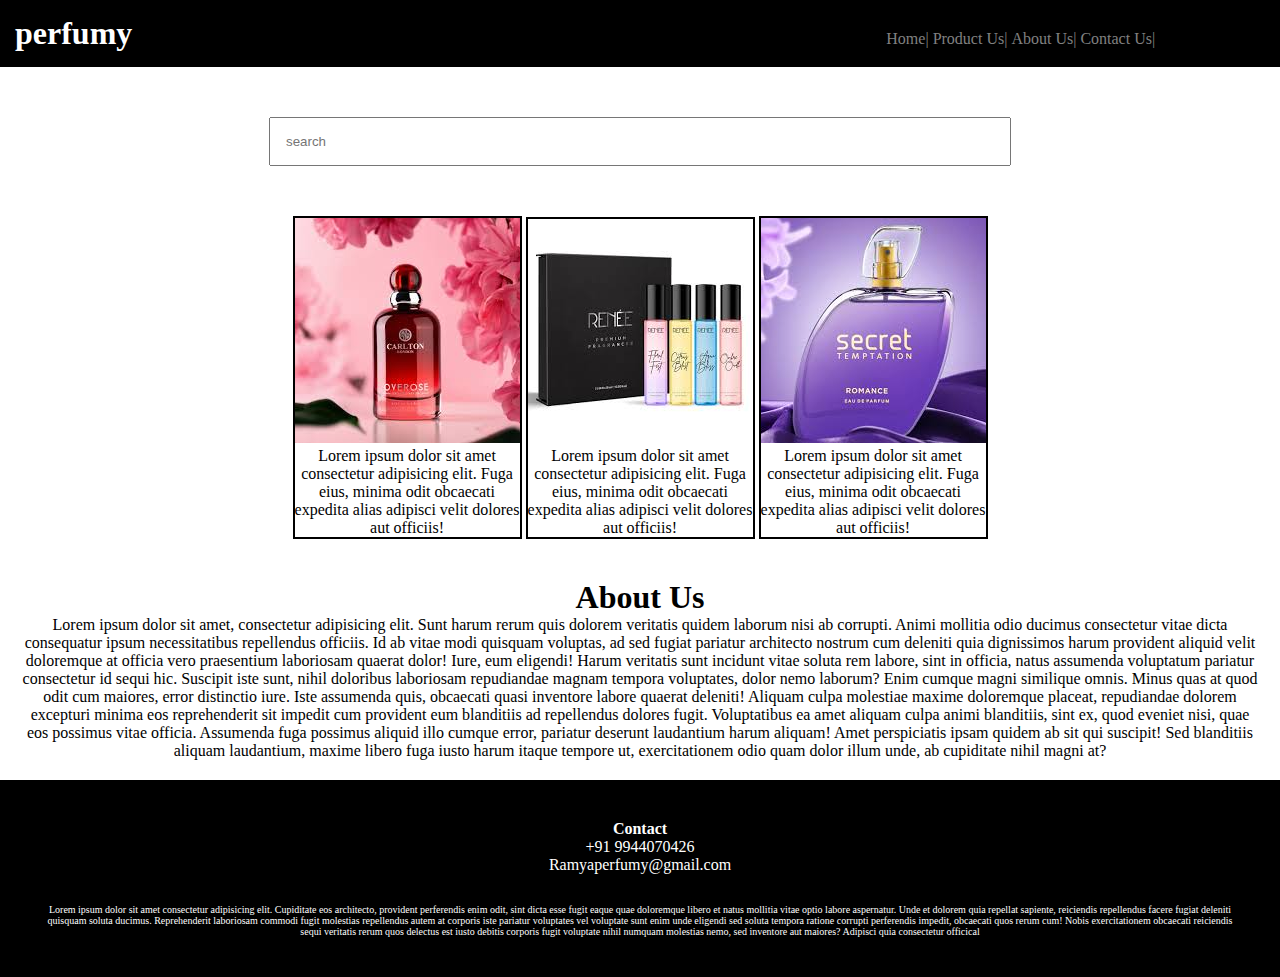
==== index.html @ 0b288fe5 "Add files via upload" ====
<!DOCTYPE html>
<head>
    <title>perfumy</title>
    <link rel="stylesheet" href="style.css"></link>
</head>
<body>
    
    <div class="header">
        <nav>
            <h1>perfumy</h1>
            <ul>
                <li>Home|</li>
                <li>Product Us|</li>
                <li>About Us|</li>
                <li>Contact Us|</li>
            </ul>
        </nav>

    </div>
    <div class="searchbar">
        <input placeholder="search">

    </div>
    
    <div class="Products">
        <div class="box">
            <img src="download (1).jfif">
            <p>Lorem ipsum dolor sit amet consectetur adipisicing elit. Fuga eius, minima odit obcaecati expedita alias adipisci velit dolores aut officiis!</p>
        </div>
        <div class="box">
            <img src="download (2).jfif">
            <p>Lorem ipsum dolor sit amet consectetur adipisicing elit. Fuga eius, minima odit obcaecati expedita alias adipisci velit dolores aut officiis!</p>
        </div>
        <div class="box">
            <img src="download (3).jfif">
            <p>Lorem ipsum dolor sit amet consectetur adipisicing elit. Fuga eius, minima odit obcaecati expedita alias adipisci velit dolores aut officiis!</p>
        </div>
    
    
    <div class="about">
        <H1 style="text-align: center;">About Us</H1>
        <p>Lorem ipsum dolor sit amet, consectetur adipisicing elit. Sunt harum rerum quis dolorem veritatis quidem laborum nisi ab corrupti. Animi mollitia odio ducimus consectetur vitae dicta consequatur ipsum necessitatibus repellendus officiis. Id ab vitae modi quisquam voluptas, ad sed fugiat pariatur architecto nostrum cum deleniti quia dignissimos harum provident aliquid velit doloremque at officia vero praesentium laboriosam quaerat dolor! Iure, eum eligendi! Harum veritatis sunt incidunt vitae soluta rem labore, sint in officia, natus assumenda voluptatum pariatur consectetur id sequi hic. Suscipit iste sunt, nihil doloribus laboriosam repudiandae magnam tempora voluptates, dolor nemo laborum? Enim cumque magni similique omnis. Minus quas at quod odit cum maiores, error distinctio iure. Iste assumenda quis, obcaecati quasi inventore labore quaerat deleniti! Aliquam culpa molestiae maxime doloremque placeat, repudiandae dolorem excepturi minima eos reprehenderit sit impedit cum provident eum blanditiis ad repellendus dolores fugit. Voluptatibus ea amet aliquam culpa animi blanditiis, sint ex, quod eveniet nisi, quae eos possimus vitae officia. Assumenda fuga possimus aliquid illo cumque error, pariatur deserunt laudantium harum aliquam! Amet perspiciatis ipsam quidem ab sit qui suscipit! Sed blanditiis aliquam laudantium, maxime libero fuga iusto harum itaque tempore ut, exercitationem odio quam dolor illum unde, ab cupiditate nihil magni at?</p>
        </div>

        <div class="Contact">
            <h4>Contact</h4>
            <p> +91 9944070426</p>
            <p> Ramyaperfumy@gmail.com</p>
            <p style="margin-top: 30px;font-size: 10px;">Lorem ipsum dolor sit amet consectetur adipisicing elit. Cupiditate eos architecto, provident perferendis enim odit, sint dicta esse fugit eaque quae doloremque libero et natus mollitia vitae optio labore aspernatur. Unde et dolorem quia repellat sapiente, reiciendis repellendus facere fugiat deleniti quisquam soluta ducimus. Reprehenderit laboriosam commodi fugit molestias repellendus autem at corporis iste pariatur voluptates vel voluptate sunt enim unde eligendi sed soluta tempora ratione corrupti perferendis impedit, obcaecati quos rerum cum! Nobis exercitationem obcaecati reiciendis sequi veritatis rerum quos delectus est iusto debitis corporis fugit voluptate nihil numquam molestias nemo, sed inventore aut maiores? Adipisci quia consectetur officical</p>

        </div>
 


</body>
</html>
---- style.css ----
*{
    margin:0;
    padding:0;
}

nav{
    background-color: black;
    color: white;
    padding: 15px;
}
li,h1,ul{
    display: inline;
}
ul{
    margin-left: 60%;
}
li{
    color: gray;
    cursor: pointer;
}
li:hover{
    color:white
}
input{
    width: 60%;
    padding: 15px;
}
.searchbar{
    padding: 50px;
    text-align: center;
}
.box{
    border-color: black;
    border-width: 2px;
    border-style: solid;
    display: inline-block;
    width: 225px;
}

.Products{
    text-align: center;
}
.box:hover{
    background-color: black;
    color: white;
    cursor: pointe;
}
.about{
    text-align: center;
    margin-top: 20px;
    padding:20px;
}
.Contact{
    background-color: black;
    color: white;
    text-align: center;
    padding: 40px;
}
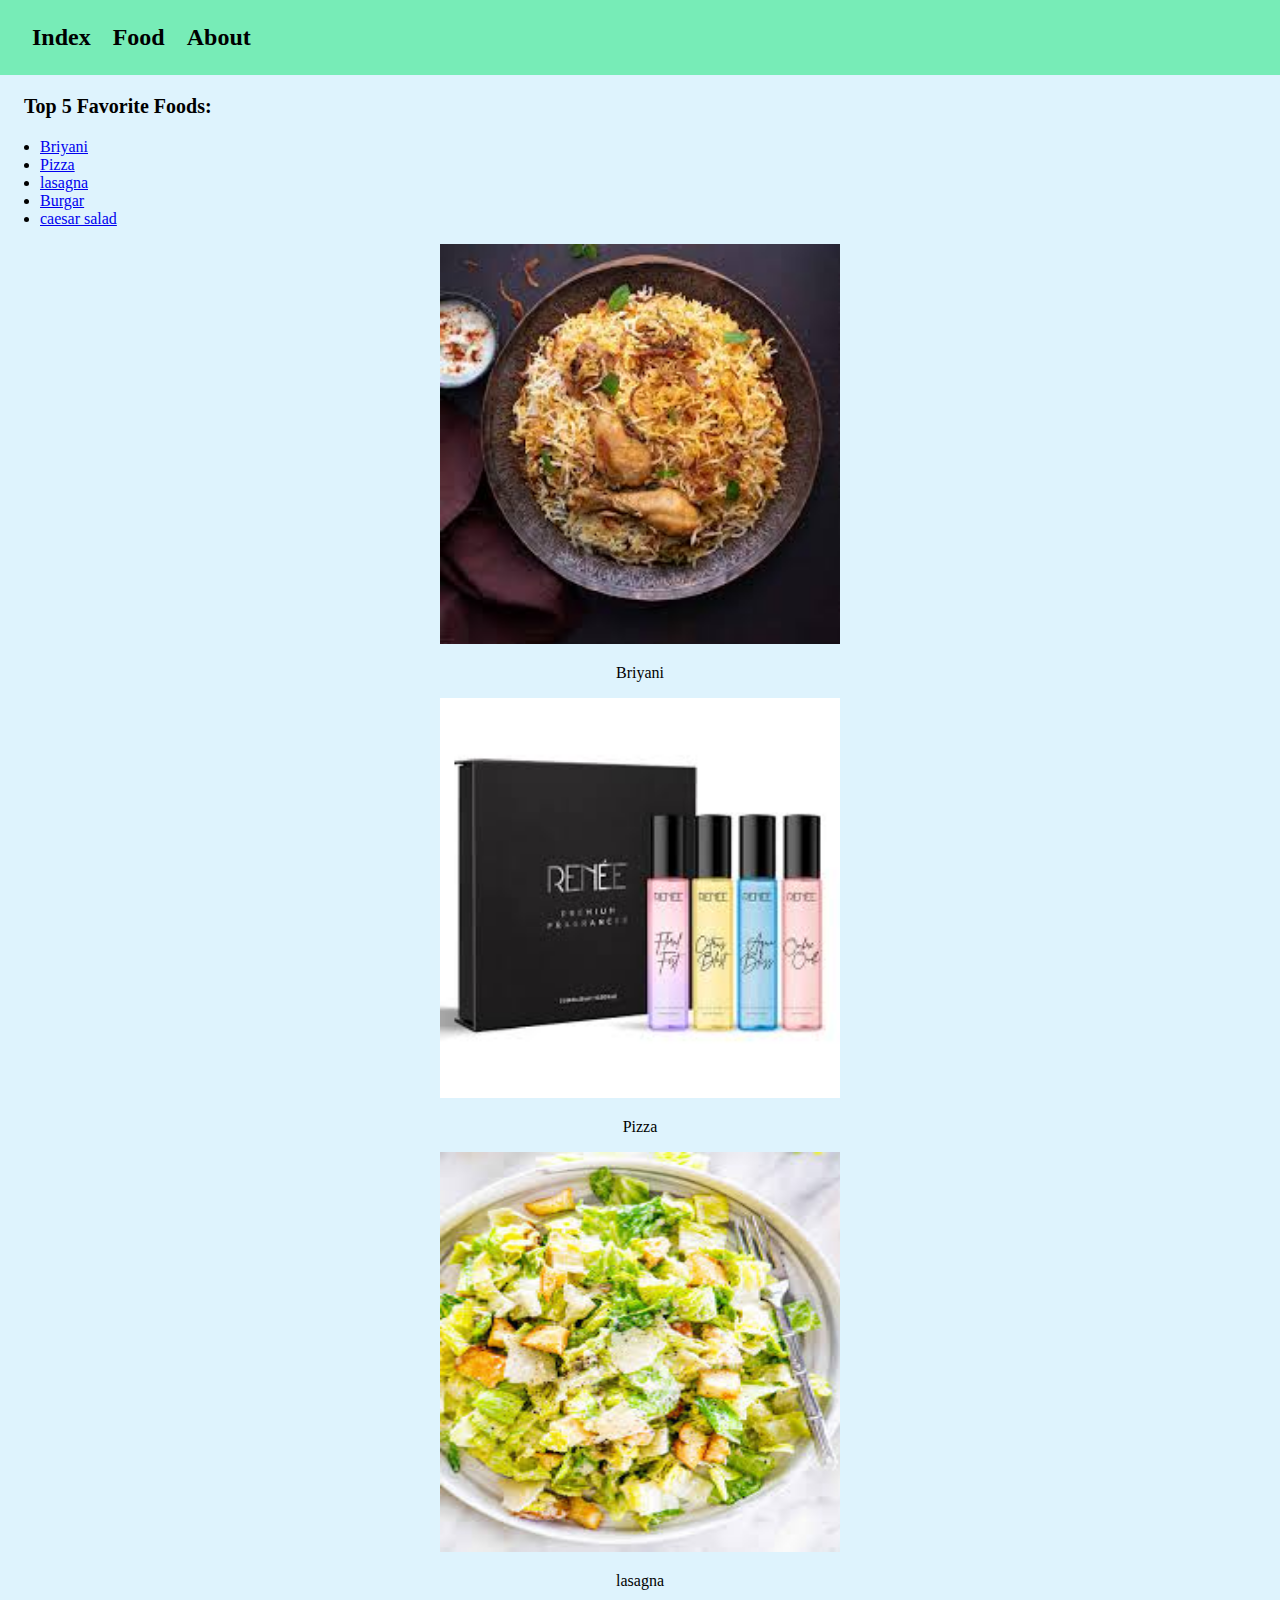
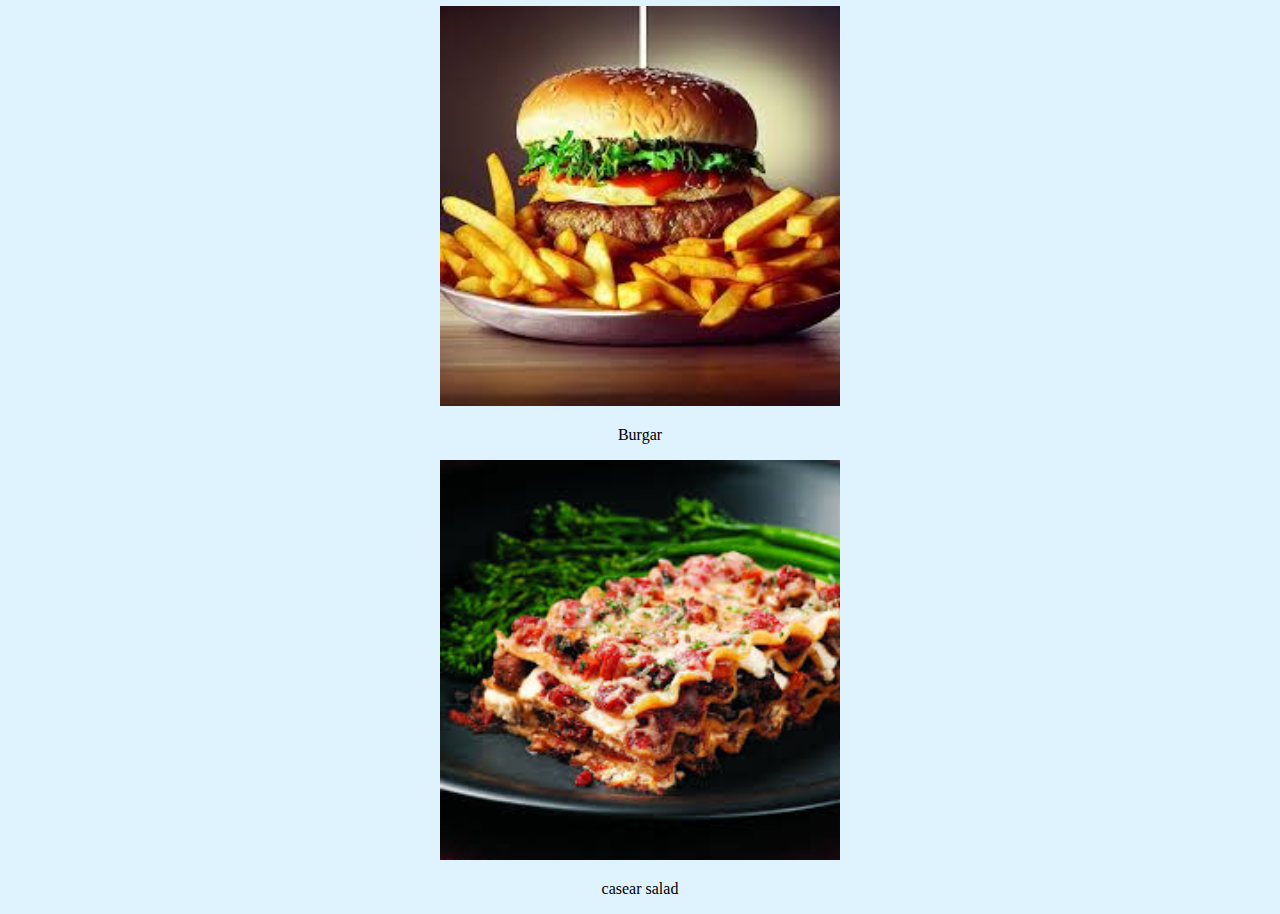
==== commit e240b565: "Add files via upload" ====
--- a/index.html
+++ b/index.html
@@ -1,56 +1,103 @@
 <!DOCTYPE html>
+<html>
 <head>
-    <title>perfumy</title>
-    <link rel="stylesheet" href="style.css"></link>
+    <meta charset="UTF-8">
+    <title>Project 1:Favorite
+        Foods
+    </title>
+
+    <style>
+        #topbar{
+            background-color:
+             #77ecb7;
+             padding: 24px;
+        }
+        .menu-item{
+            font-size:24px;
+            padding: 8px;
+            font-weight:600;
+        }
+        #list-heading{
+            font-size: 20px;
+            padding-left: 24px;
+        }
+        .food-list-item{
+            font-size: 20px;
+        }
+        .food-image{
+            width: 400px;
+            height: 400px;
+
+        }
+        .food-wrapper{
+            text-align: center;
+        }
+    </style>
 </head>
-<body>
-    
-    <div class="header">
-        <nav>
-            <h1>perfumy</h1>
-            <ul>
-                <li>Home|</li>
-                <li>Product Us|</li>
-                <li>About Us|</li>
-                <li>Contact Us|</li>
-            </ul>
-        </nav>
-
+   <body style="margin: 0; 
+   background-color: #def3fd;">
+    <div id ="topbar">
+       <span class="menu-item">Index
+       </span>
+       <span class="menu-item">Food
+       </span>
+       <span class="menu-item">About
+       </span>
+       
     </div>
-    <div class="searchbar">
-        <input placeholder="search">
-
+    <h3 id="list-heading">Top 5 Favorite Foods:</h3>
+    <ul>
+        
+            <li><a class="food-list-iterm"
+             href="# Briyani">Briyani</a>
+           </li>
+            <li>
+            <a class="food-list-iterm" 
+            href="# Pizza">Pizza</a>
+            </li>
+            <li>
+            <a class="food-list-iterm" 
+            href="# lasagna">lasagna</a>
+            </li>
+            <li>
+            <a class="food-list-iterm"
+             href="# Burgar">Burgar</a>
+            </li>
+            <li><a class="food-list-iterm"
+             href="# caesar salad">caesar salad</a>
+             </li> 
+            
+    </ul>
+    <div class="food-wrapper">
+        <img class="food-image" src="download (1).jfif"
+         alt="Briyani"/>
+        <p>Briyani</p>
+    </div>
+    <div class="food-wrapper">     
+        <img id="pizza" 
+        class="food-image"src="download (2).jfif"
+         alt="pizza"/>
+        <p>Pizza</p>
+    </div>
+    <div class="food-wrapper">
+        <img id="lasagna" 
+        class="food-image" src="images (1).jfif"
+        alt="lasagna"/>
+        <p>lasagna</p>
+    </div>
+    <div class="food-wrapper">
+        <img id ="Burger" 
+        class="food-image" src="download.jfif"
+        alt="Burgar"/>
+        <p>Burgar</p>
+    </div>
+    <div class="food-wrapper">
+        <img id="casear salad" 
+        class="food-image" src="images.jfif"
+        alt="Casear salad"/>
+        <p>casear salad </p>
+    </div>
     </div>
     
-    <div class="Products">
-        <div class="box">
-            <img src="download (1).jfif">
-            <p>Lorem ipsum dolor sit amet consectetur adipisicing elit. Fuga eius, minima odit obcaecati expedita alias adipisci velit dolores aut officiis!</p>
-        </div>
-        <div class="box">
-            <img src="download (2).jfif">
-            <p>Lorem ipsum dolor sit amet consectetur adipisicing elit. Fuga eius, minima odit obcaecati expedita alias adipisci velit dolores aut officiis!</p>
-        </div>
-        <div class="box">
-            <img src="download (3).jfif">
-            <p>Lorem ipsum dolor sit amet consectetur adipisicing elit. Fuga eius, minima odit obcaecati expedita alias adipisci velit dolores aut officiis!</p>
-        </div>
-    
-    
-    <div class="about">
-        <H1 style="text-align: center;">About Us</H1>
-        <p>Lorem ipsum dolor sit amet, consectetur adipisicing elit. Sunt harum rerum quis dolorem veritatis quidem laborum nisi ab corrupti. Animi mollitia odio ducimus consectetur vitae dicta consequatur ipsum necessitatibus repellendus officiis. Id ab vitae modi quisquam voluptas, ad sed fugiat pariatur architecto nostrum cum deleniti quia dignissimos harum provident aliquid velit doloremque at officia vero praesentium laboriosam quaerat dolor! Iure, eum eligendi! Harum veritatis sunt incidunt vitae soluta rem labore, sint in officia, natus assumenda voluptatum pariatur consectetur id sequi hic. Suscipit iste sunt, nihil doloribus laboriosam repudiandae magnam tempora voluptates, dolor nemo laborum? Enim cumque magni similique omnis. Minus quas at quod odit cum maiores, error distinctio iure. Iste assumenda quis, obcaecati quasi inventore labore quaerat deleniti! Aliquam culpa molestiae maxime doloremque placeat, repudiandae dolorem excepturi minima eos reprehenderit sit impedit cum provident eum blanditiis ad repellendus dolores fugit. Voluptatibus ea amet aliquam culpa animi blanditiis, sint ex, quod eveniet nisi, quae eos possimus vitae officia. Assumenda fuga possimus aliquid illo cumque error, pariatur deserunt laudantium harum aliquam! Amet perspiciatis ipsam quidem ab sit qui suscipit! Sed blanditiis aliquam laudantium, maxime libero fuga iusto harum itaque tempore ut, exercitationem odio quam dolor illum unde, ab cupiditate nihil magni at?</p>
-        </div>
-
-        <div class="Contact">
-            <h4>Contact</h4>
-            <p> +91 9944070426</p>
-            <p> Ramyaperfumy@gmail.com</p>
-            <p style="margin-top: 30px;font-size: 10px;">Lorem ipsum dolor sit amet consectetur adipisicing elit. Cupiditate eos architecto, provident perferendis enim odit, sint dicta esse fugit eaque quae doloremque libero et natus mollitia vitae optio labore aspernatur. Unde et dolorem quia repellat sapiente, reiciendis repellendus facere fugiat deleniti quisquam soluta ducimus. Reprehenderit laboriosam commodi fugit molestias repellendus autem at corporis iste pariatur voluptates vel voluptate sunt enim unde eligendi sed soluta tempora ratione corrupti perferendis impedit, obcaecati quos rerum cum! Nobis exercitationem obcaecati reiciendis sequi veritatis rerum quos delectus est iusto debitis corporis fugit voluptate nihil numquam molestias nemo, sed inventore aut maiores? Adipisci quia consectetur officical</p>
-
-        </div>
- 
-
-
 </body>
 </html>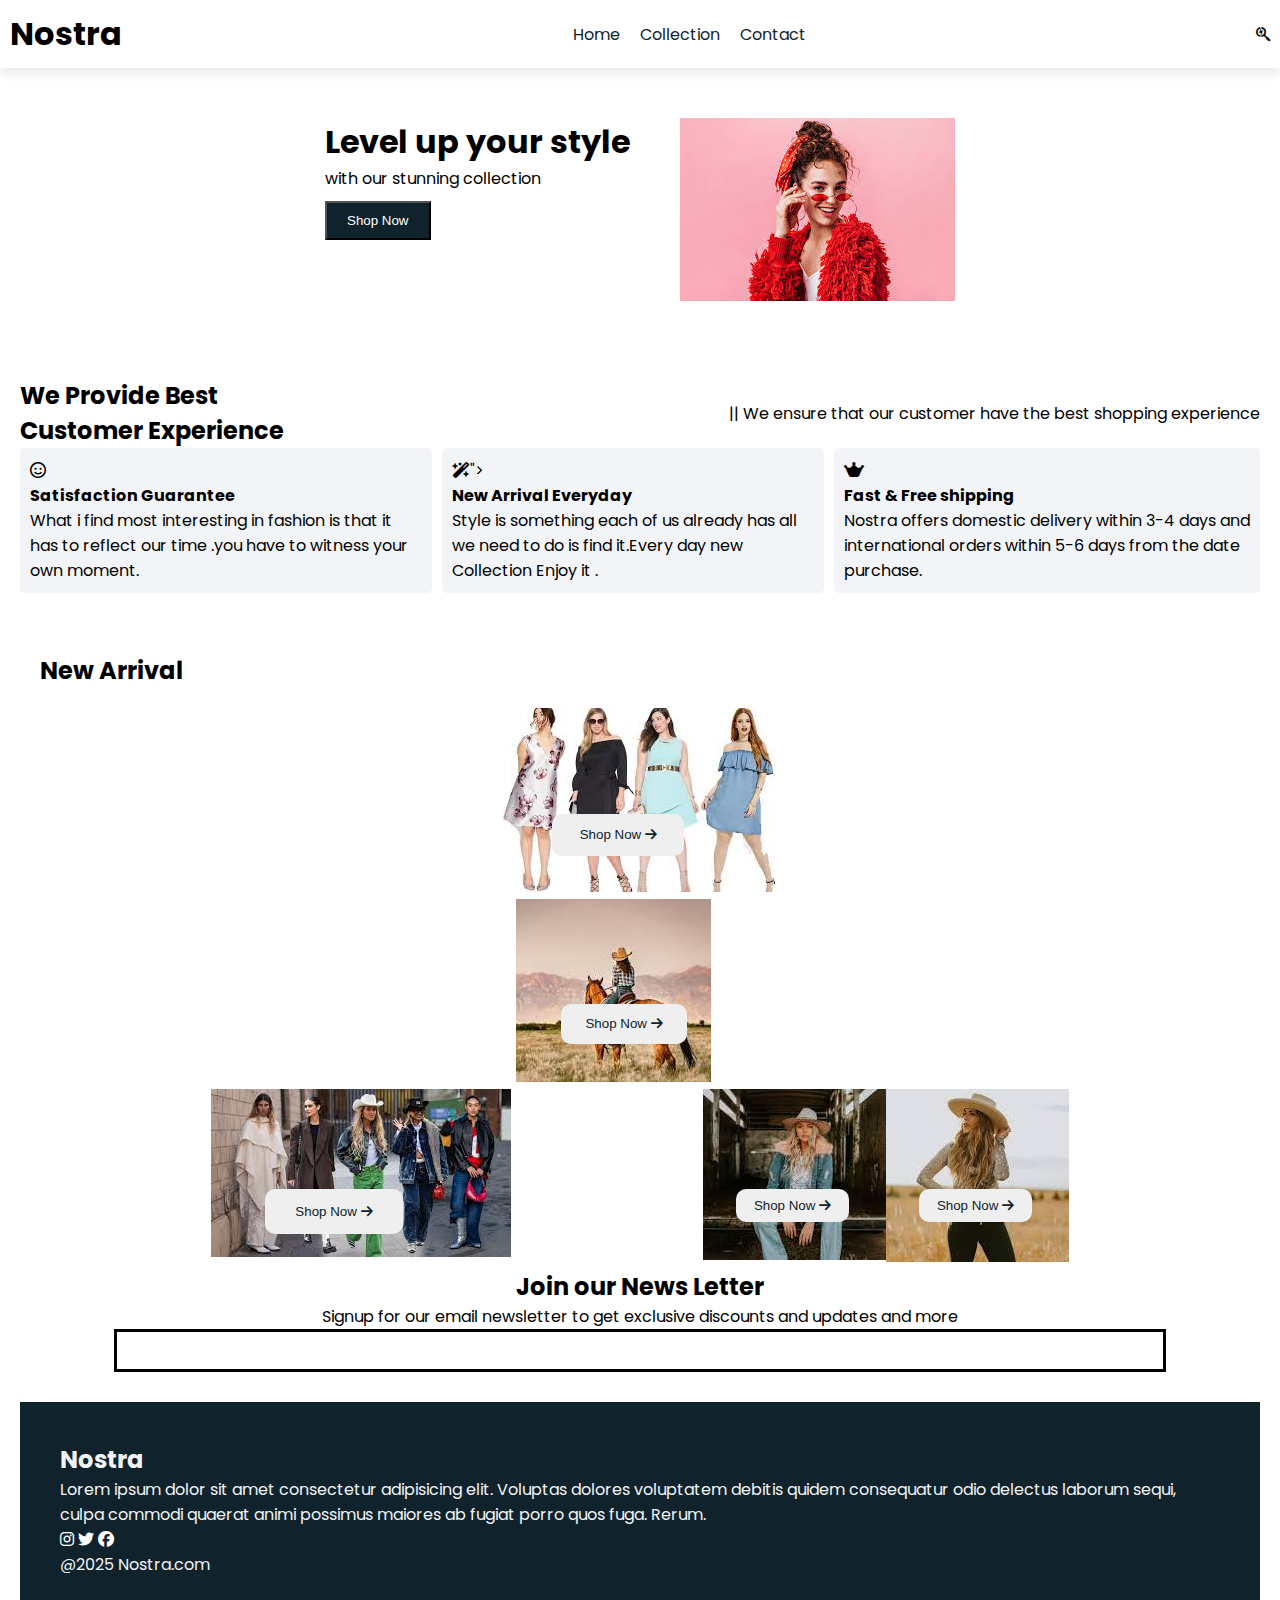
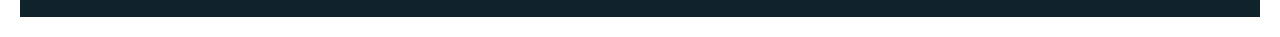
==== commit 82601c28: "Add files via upload" ====
--- a/index.html
+++ b/index.html
@@ -2,102 +2,138 @@
 <html>
 <head>
     <meta charset="UTF-8">
-    <title>Project 1:Favorite
-        Foods
-    </title>
-
-    <style>
-        #topbar{
-            background-color:
-             #77ecb7;
-             padding: 24px;
-        }
-        .menu-item{
-            font-size:24px;
-            padding: 8px;
-            font-weight:600;
-        }
-        #list-heading{
-            font-size: 20px;
-            padding-left: 24px;
-        }
-        .food-list-item{
-            font-size: 20px;
-        }
-        .food-image{
-            width: 400px;
-            height: 400px;
-
-        }
-        .food-wrapper{
-            text-align: center;
-        }
-    </style>
+    <meta name="viewport" content="width=device-width, initial-scale=1.0">
+    <title>Nostra</title>
+    <!--Google fonts-->
+    <link rel="preconnect" href="https://fonts.googleapis.com">
+    <link rel="preconnect" href="https://fonts.gstatic.com" crossorigin>
+    <link href="https://fonts.googleapis.com/css2?family=Poppins:ital,wght@0,100;0,200;0,300;0,400;0,500;0,600;0,700;0,800;0,900;1,100;1,200;1,300;1,400;1,500;1,600;1,700;1,800;1,900&display=swap" rel="stylesheet">
+<!--My css-->
+<link rel="stylesheet" href="style.css">
+<!--font awesome icons-->
+<link rel="stylesheet" href="https://cdnjs.cloudflare.com/ajax/libs/font-awesome/6.7.2/css/all.min.css" integrity="sha512-Evv84Mr4kqVGRNSgIGL/F/aIDqQb7xQ2vcrdIwxfjThSH8CSR7PBEakCr51Ck+w+/U6swU2Im1vVX0SVk9ABhg==" crossorigin="anonymous" referrerpolicy="no-referrer" />
 </head>
-   <body style="margin: 0; 
-   background-color: #def3fd;">
-    <div id ="topbar">
-       <span class="menu-item">Index
-       </span>
-       <span class="menu-item">Food
-       </span>
-       <span class="menu-item">About
-       </span>
-       
-    </div>
-    <h3 id="list-heading">Top 5 Favorite Foods:</h3>
-    <ul>
-        
-            <li><a class="food-list-iterm"
-             href="# Briyani">Briyani</a>
-           </li>
-            <li>
-            <a class="food-list-iterm" 
-            href="# Pizza">Pizza</a>
-            </li>
-            <li>
-            <a class="food-list-iterm" 
-            href="# lasagna">lasagna</a>
-            </li>
-            <li>
-            <a class="food-list-iterm"
-             href="# Burgar">Burgar</a>
-            </li>
-            <li><a class="food-list-iterm"
-             href="# caesar salad">caesar salad</a>
-             </li> 
-            
-    </ul>
-    <div class="food-wrapper">
-        <img class="food-image" src="download (1).jfif"
-         alt="Briyani"/>
-        <p>Briyani</p>
-    </div>
-    <div class="food-wrapper">     
-        <img id="pizza" 
-        class="food-image"src="download (2).jfif"
-         alt="pizza"/>
-        <p>Pizza</p>
-    </div>
-    <div class="food-wrapper">
-        <img id="lasagna" 
-        class="food-image" src="images (1).jfif"
-        alt="lasagna"/>
-        <p>lasagna</p>
-    </div>
-    <div class="food-wrapper">
-        <img id ="Burger" 
-        class="food-image" src="download.jfif"
-        alt="Burgar"/>
-        <p>Burgar</p>
-    </div>
-    <div class="food-wrapper">
-        <img id="casear salad" 
-        class="food-image" src="images.jfif"
-        alt="Casear salad"/>
-        <p>casear salad </p>
+<body>
+    <!--Navbar-->
+    <nav class="navbar">
+        <h1>Nostra</h1>
+        <div class="navbar-links">
+            <p class="navbar-link"><a href="index.html">Home</a></p>
+            <p class="navbar-link"><a href="collection.html">Collection</a></p>
+            <p class="navbar-link"><a href="contact.html">Contact</a></p>
+        </div>
+        <div class="navbar-menu-toggle" onclick="showNavbar()">
+            <i class="fa-brands fa-searchengin"></i>
+        </div>
+    </nav>
+    <!--Side Navbar-->
+    <div class="side-navbar">
+        <p style="text-align: right;" onclick="closeNavbar()">
+            <i class="fa-solid fa-xmark"></i>
+        </p>
+        <div class="side-navbar-links">
+            <p class="side-navbar-link"><a href="index.html">Home</a></p>
+            <p class="side-navbar-link"><a href="collection.html">Collection</a></p>
+            <p class="side-navbar-link"><a href="contact.html">Contact</a></p>  
     </div>
     </div>
-    
+    <!--Header-->
+    <div class="header">
+        <div>
+            <h1>Level up your style</h1>
+            <p>with our stunning collection</p>
+            <button class="header-button">Shop Now</button>
+        </div>
+        <div>
+            <img class="header-img" src="images.jpg" alt="fasion">
+        </div>
+    </div>
+    <!--Service-->
+    <div class="service">
+        <div class="service-container-1">
+            <div>
+                <h2>We Provide Best</h2>
+                <h2>Customer Experience</h2>
+            </div>
+            <div>
+                <p>
+                 || We ensure that our customer have the best shopping experience
+                </p>
+            </div>
+        </div>
+        <div class="service-container-2">
+            <div>
+                <i class="fa-regular fa-face-smile"></i>
+                <h4>Satisfaction Guarantee </h4>
+                <P>What i find most interesting in fashion is that it has to reflect our time .you have to witness your own moment.</P>
+            </div>
+            <div>
+                <i class="fa-solid fa-wand-magic-sparkles"></i>"></i>
+                <h4>New Arrival Everyday</h4>
+                <P>Style is something each of us already has all we need to do is find it.Every day new Collection Enjoy it .</P>
+            </div>
+            <div>
+                <i class="fa-brands fa-web-awesome"></i>
+                <h4>Fast & Free shipping</h4> </h4>
+                <P>Nostra offers domestic delivery within 3-4 days and international orders within 5-6 days from the date purchase.</P>
+            </div>
+        </div>
+    </div>
+    <div style="padding: 20px;">
+    <h2 style="padding: 20px;">New Arrival</h2>
+    <div class="new-arrival">
+        <div class="new-arrival-container">
+            <img src="download (6).jpg" alt="">
+            <button>Shop Now <i class="fa-solid fa-arrow-right"></i></button>
+        </div>
+        <div class="new-arrival">
+            <div class="new-arrival-container">
+                <img src="download (2).jpg" alt="">
+                <button>Shop Now <i class="fa-solid fa-arrow-right"></i></button>
+            </div>
+            <div class="new-arrival">
+                <div class="new-arrival-container">
+                    <img src="big size image.jpg" alt="">
+                    <button>Shop Now <i class="fa-solid fa-arrow-right"></i></button>
+                </div>
+                <div class="new-arrival">
+                    <div class="new-arrival-container">
+                        <img src="download.jpg" alt="">
+                        <button>Shop Now <i class="fa-solid fa-arrow-right"></i></button>
+                    </div>
+                    <div class="new-arrival">
+                        <div class="new-arrival-container">
+                            <img src="download (4).jpg" alt="">
+                            <button>Shop Now <i class="fa-solid fa-arrow-right"></i></button>
+                         </div>        
+              </div>
+            </div>
+            <!--News-->
+    <div class="news">
+        <h2>Join our News Letter</h2>
+        <p>Signup for our email newsletter to get exclusive discounts and updates and more</p>
+        <div>
+            <input type="text" class="search">
+            
+        </div>     
+    </div>
+    <!--footer-->
+  <div class="footer">
+    <div class="footer-container">
+        <div class="footer-box1">
+            <h2 class="headingText">Nostra</h2>
+            <p>Lorem ipsum dolor sit amet consectetur adipisicing elit. Voluptas dolores voluptatem debitis quidem consequatur odio delectus laborum sequi, culpa commodi quaerat animi possimus maiores ab fugiat porro quos fuga. Rerum.</p>
+            <div class="footer-icon-container">
+                <i class="fa-brands fa-instagram" style="color:#ffff"></i>
+                <i class="fa-brands fa-twitter"   style="color:#ffff"></i>
+                <i class="fa-brands fa-facebook" style="color:#ffff"></i>
+            </div>
+
+        </div>
+    <p>@2025 Nostra.com</p>
+  </div>
+   
+    <script src="index.js"></script>
 </body>
+
 </html>--- a/style.css
+++ b/style.css
@@ -0,0 +1,180 @@
+*{
+    padding: 0;
+    margin: 0;
+}
+body{
+    font-family:'poppins',sans-serif;
+}
+.navbar{
+    display: flex;
+    justify-content: space-between;
+    align-items: center;
+    padding: 10px;
+    box-shadow: rgba(0, 0, 0, 0.1) 0px 4px 12px;
+}
+.navbar-links{
+    display: flex;
+    column-gap: 20px;
+}
+.navbar-links a{
+    text-decoration: none;
+    color: #10232C;
+}
+.navbar-links a:hover{
+    text-decoration: underline;
+    color: #10232C;
+}
+
+ /*side navbar*/
+ .side-navbar{
+    background-color: #10232C;
+    width: 50%;
+    height: 100%;
+    position: fixed;
+    top: 0;
+    left: -60%;
+    padding: 20px;
+    color: white;
+    transition: 2s;
+          
+
+ }
+ .side-navbar-link{
+    margin-bottom: 30px;
+ }
+ .side-navbar-link a{
+    text-decoration: none;
+    color: white;
+ }
+ .side-navbar-link a:hover{
+    text-decoration: underline;
+ }
+
+ /*Header*/
+  .header{
+    display: flex;
+    justify-content: center;
+    gap: 50px;
+    padding: 50px;
+
+  }
+   .header-button{
+    padding-left: 20px;
+    padding-right: 20px;
+    padding-top: 10px;
+    padding-bottom: 10px;
+    margin-top: 10px;
+    background-color: #10232C;
+    color: white;
+    cursor: pointer;
+
+   }
+   .service{
+    padding: 20px;
+   }
+   .service-container-1{
+    display: flex;
+    justify-content: space-between;
+    align-items: center;
+   }
+   .service-container-2{
+      display: flex;
+      justify-content: space-between;
+      align-items: center;
+      gap: 10px;
+   }
+   .service-container-2 div{
+    background-color: #F2F4F7;
+    border-radius: 5px;
+    padding: 10px;
+   }
+   .new-arrival{
+    display: flex;
+    justify-content:space-evenly;
+    flex-wrap: wrap;
+    
+    
+   }
+   .new-arrival-container{
+    position: relative;
+    flex-basis: 20%;
+   }
+   .new-arrival button{
+    padding-left: 10%;
+    padding-right: 10%;
+    padding-top: 5%;
+    padding-bottom:5%;
+    margin-top: 10px;
+    color:#10232C;
+    position: absolute;
+    top: 50%;
+    left: 18%;
+    border-radius: 10px;
+    border: none;
+   }
+   .news{
+    display: flex;
+    flex-direction: column;
+    align-items: center;
+   }
+   .news input{
+    padding: 11px;
+    width: 80vw;
+    margin-bottom: 10px;
+    border: solid black 3px;
+   }
+   .footer{
+    margin-top: 20px;
+    padding: 40px;
+    background-color: #10232C;
+    color: #F2F4F7;
+   }
+   .product-section{
+    margin-top: 20px;
+   }
+   .product-search{
+    width:80%;
+    border:solid black 2px;
+    border-radius: 20px;
+    display: flex;
+    justify-content: space-around;
+    align-items: center;
+    padding: 10px;
+    margin: auto;
+   }
+   .product-search input{
+      border: none;
+      background-color:transparent ;
+      width:100px;
+   }
+   .prouct-search input:focus{
+    outline: none;
+   }
+   .product{
+    padding: 20px;
+    display: flex;
+    gap:10px;
+    flex-wrap: wrap;
+    justify-content: space-around;
+   }
+   /*Media Query*/
+
+   @media screen and(max-width:700px) {
+   
+    .navbar-menu-toggle{
+        display: block;
+        
+    }
+    .navbar-links{
+        display: none;
+    }
+    .header-image{
+    display: none;
+    }
+    .service-container-1{
+        display: none;
+    }
+    .service-container-2{
+        flex-direction: column;
+    }
+}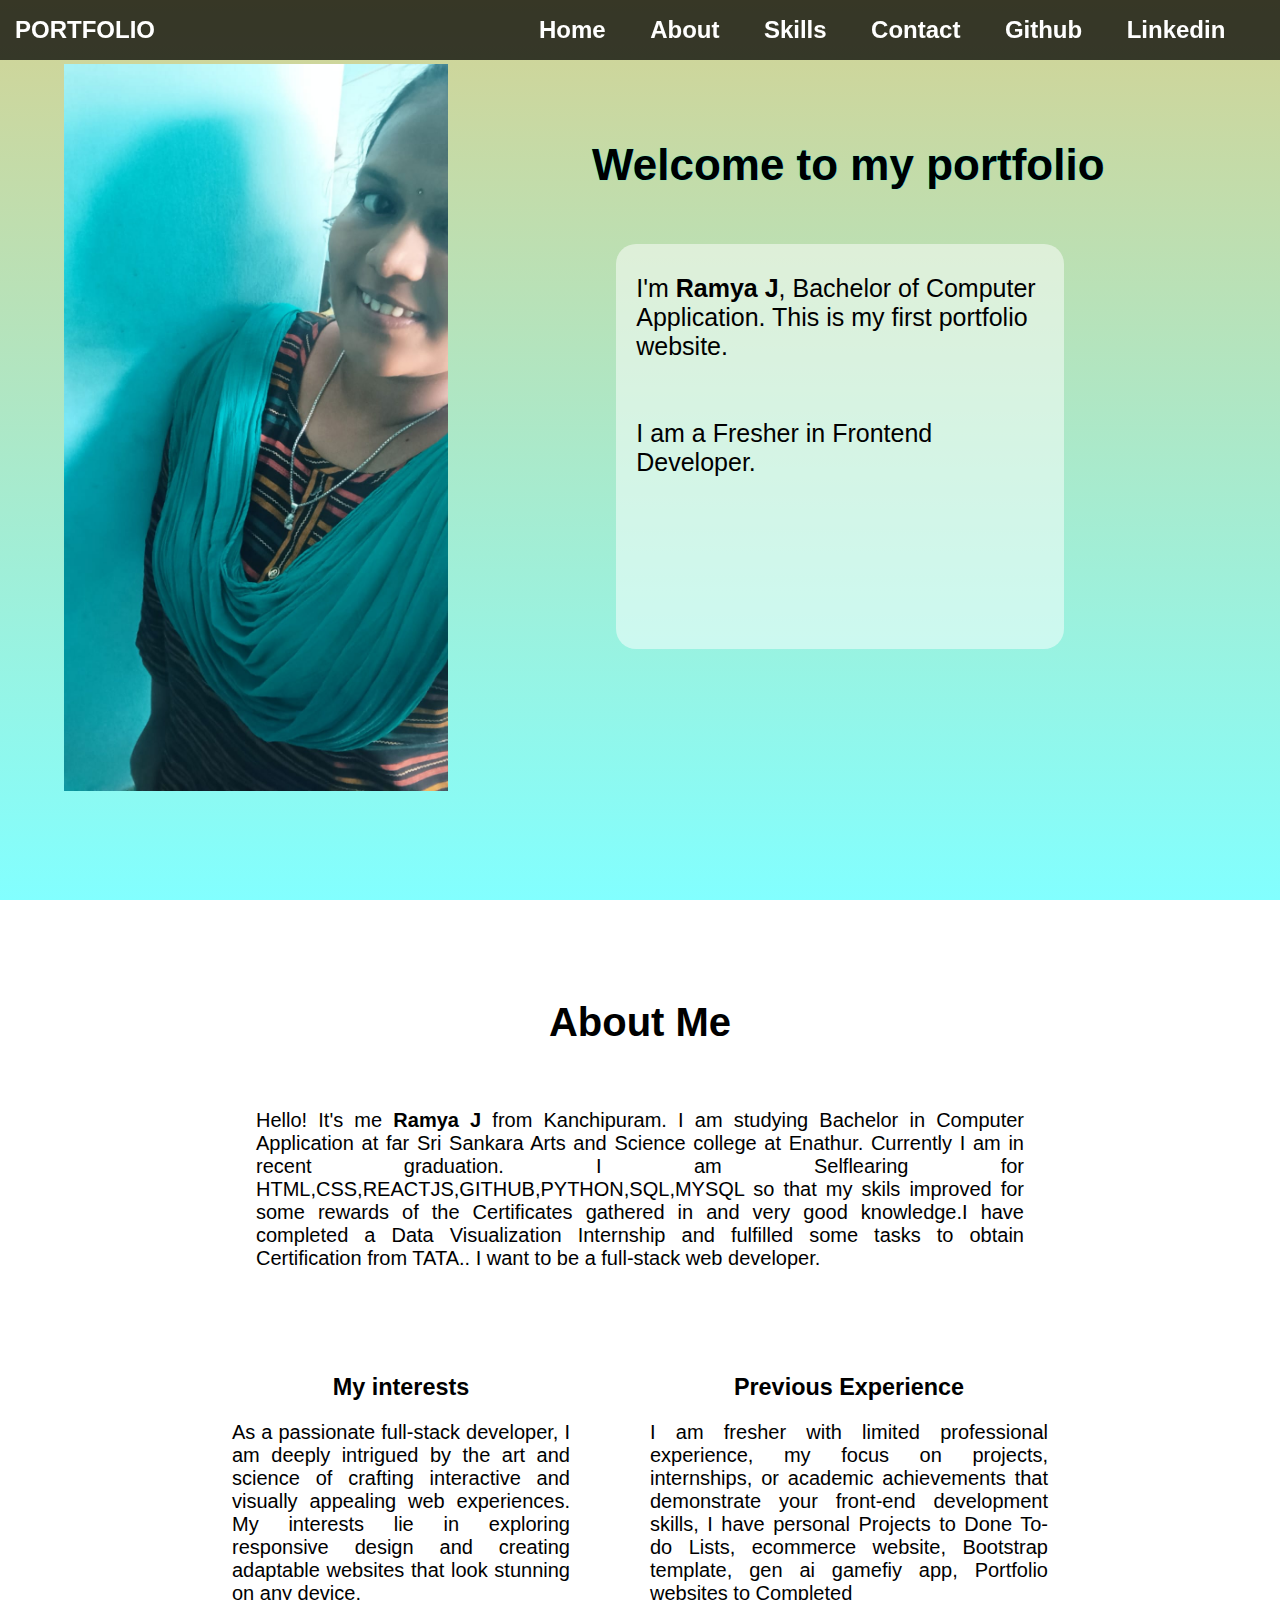
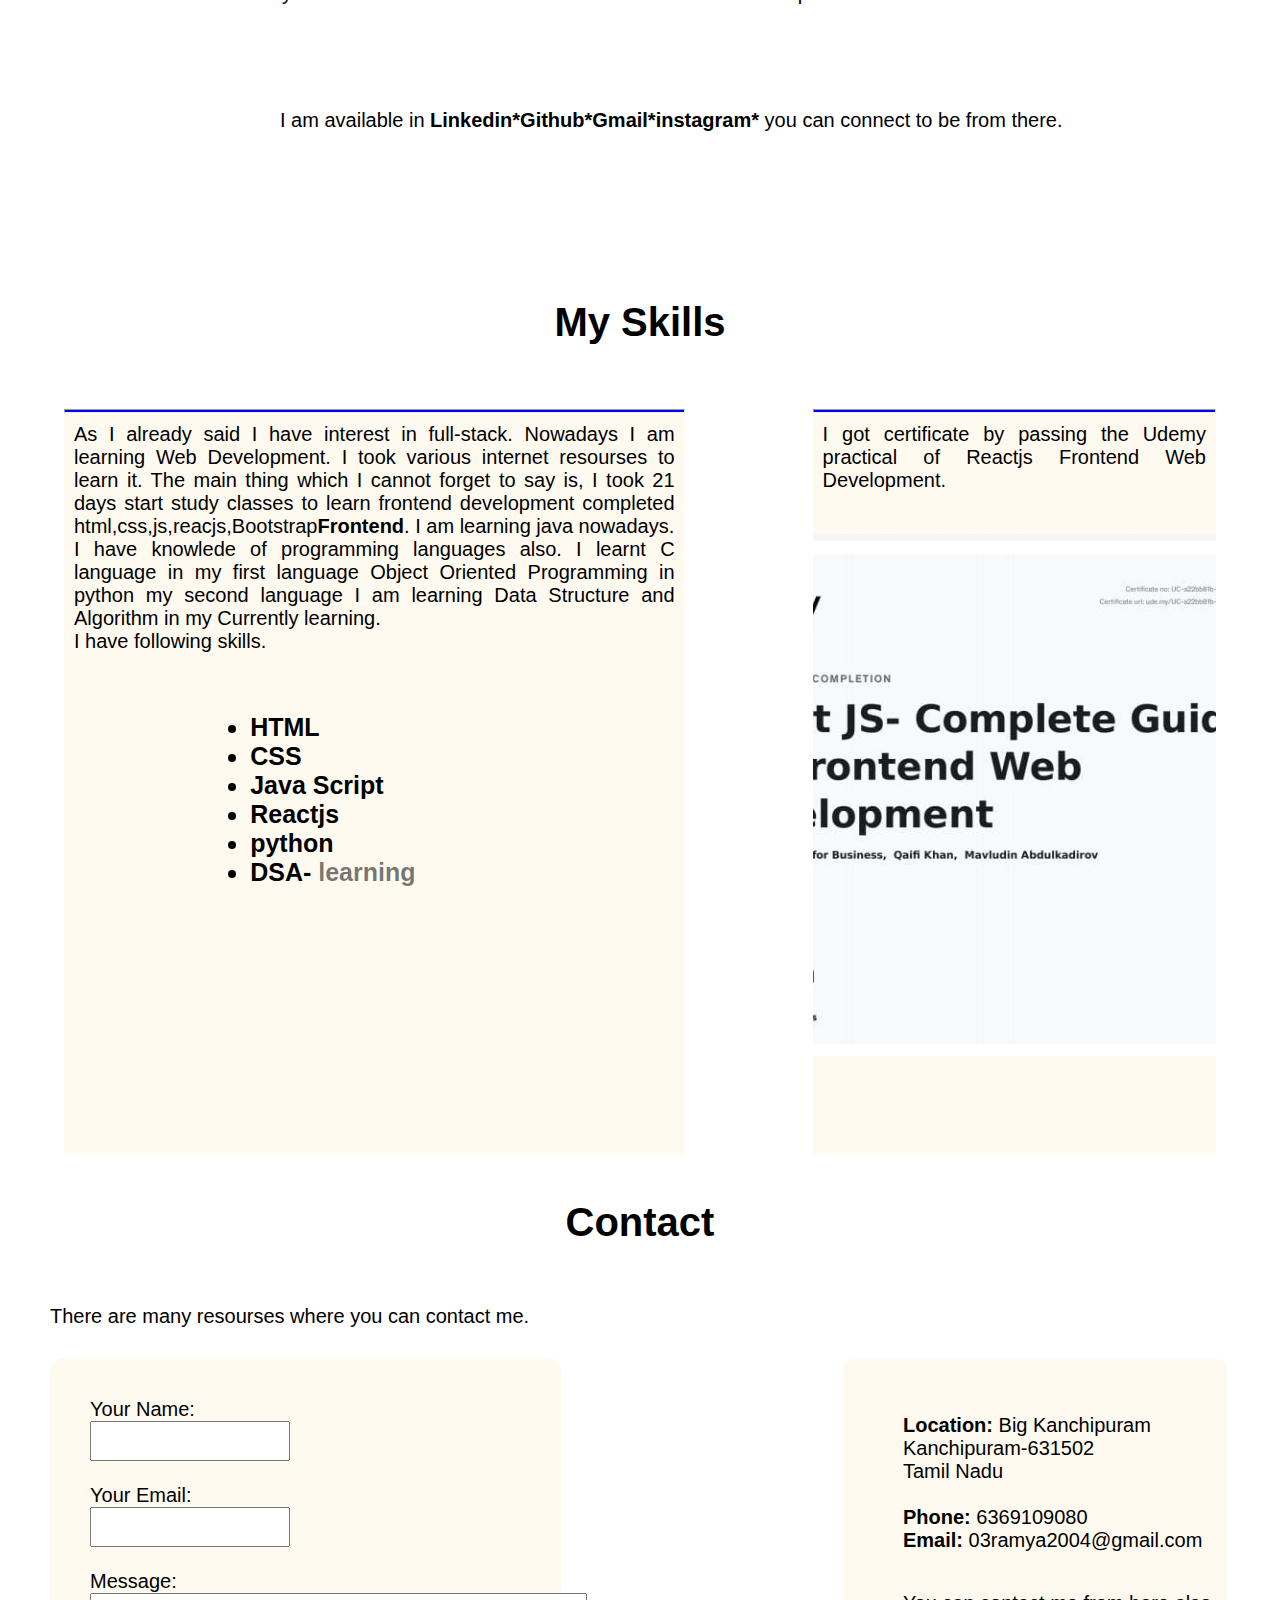
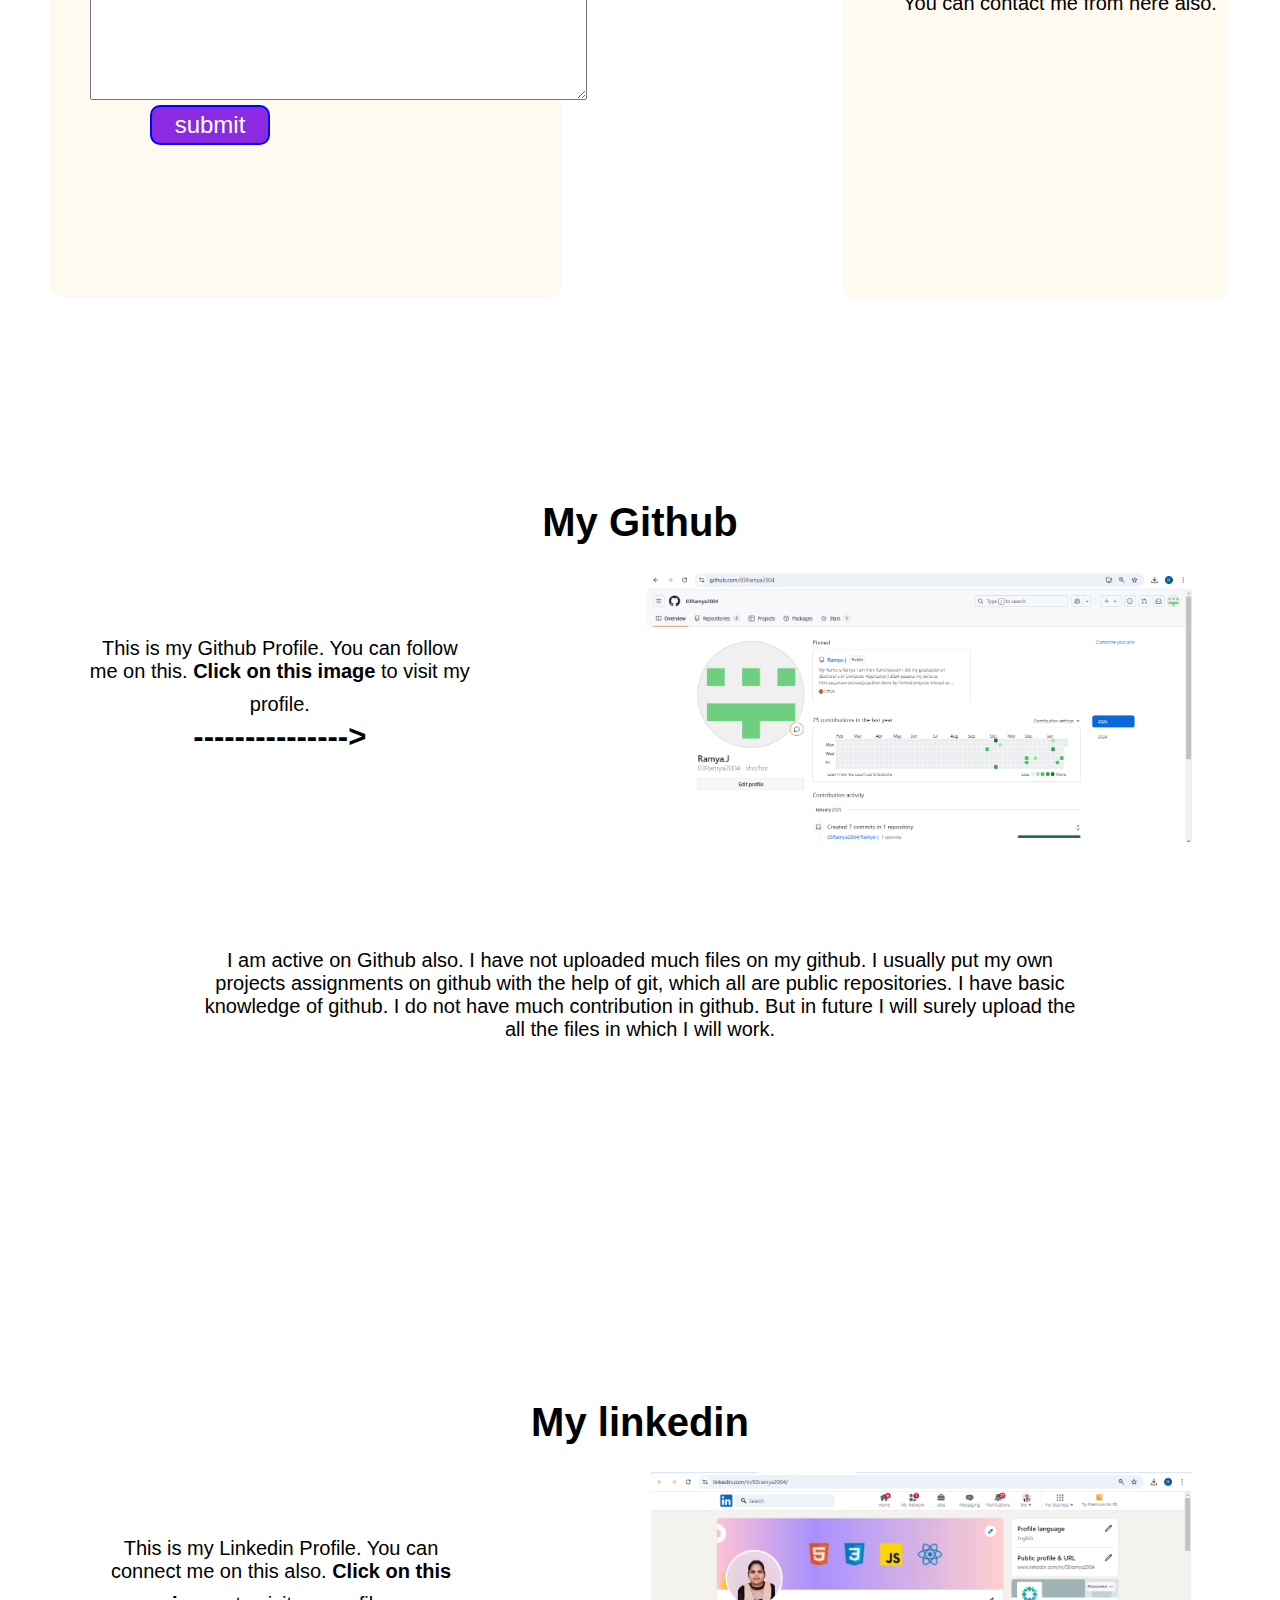
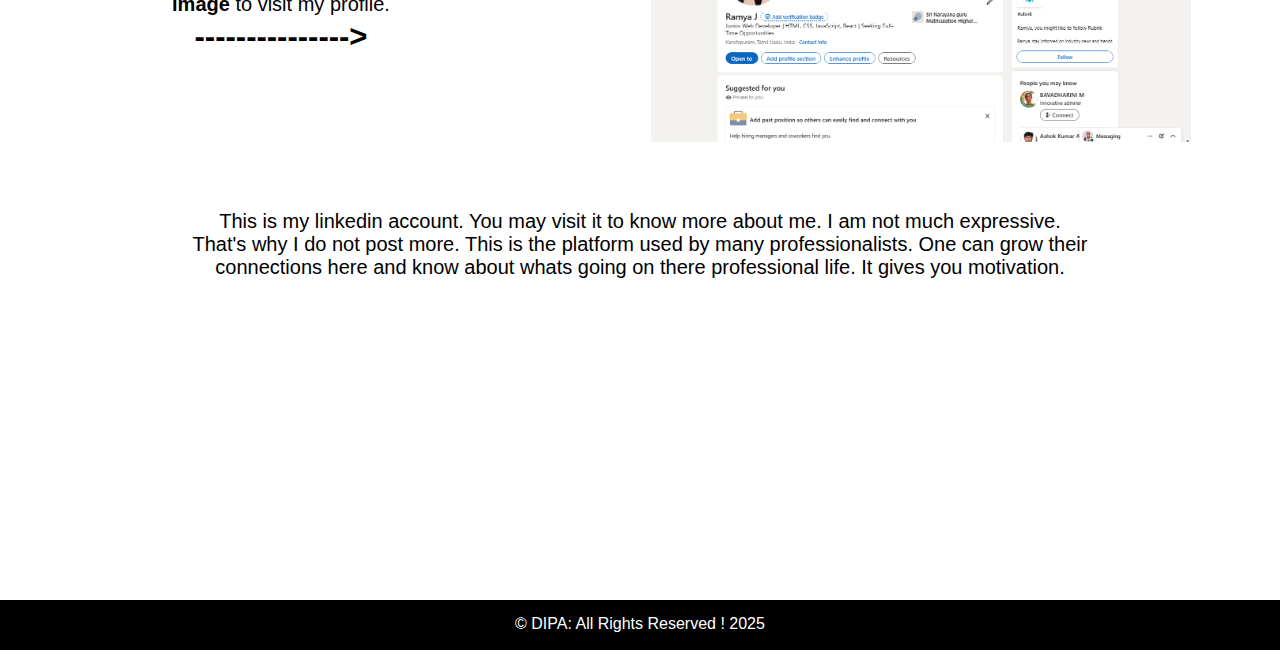
==== commit 5825d250: "Add files via upload" ====
--- a/index.html
+++ b/index.html
@@ -1,139 +1,207 @@
-<!DOCTYPE html>
-<html>
-<head>
-    <meta charset="UTF-8">
-    <meta name="viewport" content="width=device-width, initial-scale=1.0">
-    <title>Nostra</title>
-    <!--Google fonts-->
-    <link rel="preconnect" href="https://fonts.googleapis.com">
-    <link rel="preconnect" href="https://fonts.gstatic.com" crossorigin>
-    <link href="https://fonts.googleapis.com/css2?family=Poppins:ital,wght@0,100;0,200;0,300;0,400;0,500;0,600;0,700;0,800;0,900;1,100;1,200;1,300;1,400;1,500;1,600;1,700;1,800;1,900&display=swap" rel="stylesheet">
-<!--My css-->
-<link rel="stylesheet" href="style.css">
-<!--font awesome icons-->
-<link rel="stylesheet" href="https://cdnjs.cloudflare.com/ajax/libs/font-awesome/6.7.2/css/all.min.css" integrity="sha512-Evv84Mr4kqVGRNSgIGL/F/aIDqQb7xQ2vcrdIwxfjThSH8CSR7PBEakCr51Ck+w+/U6swU2Im1vVX0SVk9ABhg==" crossorigin="anonymous" referrerpolicy="no-referrer" />
-</head>
-<body>
-    <!--Navbar-->
-    <nav class="navbar">
-        <h1>Nostra</h1>
-        <div class="navbar-links">
-            <p class="navbar-link"><a href="index.html">Home</a></p>
-            <p class="navbar-link"><a href="collection.html">Collection</a></p>
-            <p class="navbar-link"><a href="contact.html">Contact</a></p>
-        </div>
-        <div class="navbar-menu-toggle" onclick="showNavbar()">
-            <i class="fa-brands fa-searchengin"></i>
-        </div>
-    </nav>
-    <!--Side Navbar-->
-    <div class="side-navbar">
-        <p style="text-align: right;" onclick="closeNavbar()">
-            <i class="fa-solid fa-xmark"></i>
-        </p>
-        <div class="side-navbar-links">
-            <p class="side-navbar-link"><a href="index.html">Home</a></p>
-            <p class="side-navbar-link"><a href="collection.html">Collection</a></p>
-            <p class="side-navbar-link"><a href="contact.html">Contact</a></p>  
-    </div>
-    </div>
-    <!--Header-->
-    <div class="header">
-        <div>
-            <h1>Level up your style</h1>
-            <p>with our stunning collection</p>
-            <button class="header-button">Shop Now</button>
-        </div>
-        <div>
-            <img class="header-img" src="images.jpg" alt="fasion">
-        </div>
-    </div>
-    <!--Service-->
-    <div class="service">
-        <div class="service-container-1">
-            <div>
-                <h2>We Provide Best</h2>
-                <h2>Customer Experience</h2>
-            </div>
-            <div>
-                <p>
-                 || We ensure that our customer have the best shopping experience
-                </p>
-            </div>
-        </div>
-        <div class="service-container-2">
-            <div>
-                <i class="fa-regular fa-face-smile"></i>
-                <h4>Satisfaction Guarantee </h4>
-                <P>What i find most interesting in fashion is that it has to reflect our time .you have to witness your own moment.</P>
-            </div>
-            <div>
-                <i class="fa-solid fa-wand-magic-sparkles"></i>"></i>
-                <h4>New Arrival Everyday</h4>
-                <P>Style is something each of us already has all we need to do is find it.Every day new Collection Enjoy it .</P>
-            </div>
-            <div>
-                <i class="fa-brands fa-web-awesome"></i>
-                <h4>Fast & Free shipping</h4> </h4>
-                <P>Nostra offers domestic delivery within 3-4 days and international orders within 5-6 days from the date purchase.</P>
-            </div>
-        </div>
-    </div>
-    <div style="padding: 20px;">
-    <h2 style="padding: 20px;">New Arrival</h2>
-    <div class="new-arrival">
-        <div class="new-arrival-container">
-            <img src="download (6).jpg" alt="">
-            <button>Shop Now <i class="fa-solid fa-arrow-right"></i></button>
-        </div>
-        <div class="new-arrival">
-            <div class="new-arrival-container">
-                <img src="download (2).jpg" alt="">
-                <button>Shop Now <i class="fa-solid fa-arrow-right"></i></button>
-            </div>
-            <div class="new-arrival">
-                <div class="new-arrival-container">
-                    <img src="big size image.jpg" alt="">
-                    <button>Shop Now <i class="fa-solid fa-arrow-right"></i></button>
-                </div>
-                <div class="new-arrival">
-                    <div class="new-arrival-container">
-                        <img src="download.jpg" alt="">
-                        <button>Shop Now <i class="fa-solid fa-arrow-right"></i></button>
-                    </div>
-                    <div class="new-arrival">
-                        <div class="new-arrival-container">
-                            <img src="download (4).jpg" alt="">
-                            <button>Shop Now <i class="fa-solid fa-arrow-right"></i></button>
-                         </div>        
-              </div>
-            </div>
-            <!--News-->
-    <div class="news">
-        <h2>Join our News Letter</h2>
-        <p>Signup for our email newsletter to get exclusive discounts and updates and more</p>
-        <div>
-            <input type="text" class="search">
-            
-        </div>     
-    </div>
-    <!--footer-->
-  <div class="footer">
-    <div class="footer-container">
-        <div class="footer-box1">
-            <h2 class="headingText">Nostra</h2>
-            <p>Lorem ipsum dolor sit amet consectetur adipisicing elit. Voluptas dolores voluptatem debitis quidem consequatur odio delectus laborum sequi, culpa commodi quaerat animi possimus maiores ab fugiat porro quos fuga. Rerum.</p>
-            <div class="footer-icon-container">
-                <i class="fa-brands fa-instagram" style="color:#ffff"></i>
-                <i class="fa-brands fa-twitter"   style="color:#ffff"></i>
-                <i class="fa-brands fa-facebook" style="color:#ffff"></i>
-            </div>
-
-        </div>
-    <p>@2025 Nostra.com</p>
-  </div>
-   
-    <script src="index.js"></script>
-</body>
-
-</html>+<!DOCTYPE html>
+<html lang="en">
+
+<head>
+    <meta charset="UTF-8">
+    <meta http-equiv="X-UA-Compatible" content="IE=edge">
+    <meta name="viewport" content="width=device-width, initial-scale=1.0">
+    <title>My Portfolio</title>
+    <link rel="stylesheet" href="style.css">
+</head>
+
+<body>
+
+
+    <div class="page first-page">
+        <header>
+            <nav class="navbar">
+                <h2>PORTFOLIO</h2>
+                <ul>
+                    <li><a href="index.html">Home</a></li>
+                    <li><a href="#about">About </a></li>
+                    <li><a href="#Skills">Skills</a></li>
+                    <li><a href="#contact">Contact</a></li>
+                    <li><a href="#github">Github</a></li>
+                    <li><a href="#linkedin">Linkedin</a></li>
+                </ul>
+            </nav>
+        </header>
+
+        <div class="homepage">
+            <img src="images/WhatsApp Image 2025-01-27 at 4.00.16 PM.jpeg">
+            <div class="short-intro">
+
+                <h1> Welcome to my portfolio</h1>
+                <p> I'm <strong>Ramya J</strong>, Bachelor of Computer Application. This is my first portfolio
+                    website.<br><br><br>
+                    I am a Fresher in Frontend Developer.</p>
+            </div>
+        </div>
+    </div>
+
+    <div class="page second-page">
+        <div class="school">
+            <h2 id="about" class="heading">About Me</h2>
+            <div class="introduction">
+
+                <p class="short-para">Hello! It's me <strong>Ramya J  </strong> from Kanchipuram. I am studying
+                    Bachelor in Computer Application at far Sri Sankara Arts and Science college at Enathur.
+                    Currently I am in recent graduation. I am Selflearing for HTML,CSS,REACTJS,GITHUB,PYTHON,SQL,MYSQL so that my skils improved for some rewards of the Certificates gathered in and very good knowledge.I have completed a Data Visualization Internship and fulfilled some tasks to obtain Certification from TATA..
+                    I want to be a full-stack web developer. 
+                </p>
+
+
+
+                <div class="several-interests long-para">
+                    <div class="table">
+
+                        <h3>My interests</h3>
+                        <p>As a passionate full-stack developer, I am deeply intrigued by the art and science of crafting interactive and visually appealing web experiences. My interests lie in exploring responsive design and creating adaptable websites that look stunning on any device.</p>
+                    </div>
+                    <div class="table">
+                        <h3>Previous Experience</h3>
+                        <p>I am  fresher with limited professional experience, my focus on projects, internships, or academic achievements that demonstrate your front-end development skills, I have personal Projects to Done To-do Lists, ecommerce website, Bootstrap  template, gen ai gamefiy app, Portfolio  websites to Completed</p>
+                    </div>
+                </div>
+                <p style="margin-left:280px; font-size:20px;">
+                    I am available in 
+                    <strong> Linkedin*Github*Gmail*instagram*</strong> you can connect to be from
+                    there.
+                </p>
+                
+            </div>
+
+        </div>
+
+    </div>
+
+    <div class="page">
+        <h3 class="heading" id="Skills">My Skills</h3>
+        <div class="skill">
+            <div class="skill-list">
+                <hr>
+                <p>
+                    As I already said I have interest in full-stack.
+                    Nowadays I am learning Web Development. I took various internet
+                    resourses to learn it. The main thing which I cannot forget to say
+                    is, I took 21 days start study classes to learn frontend
+                    development completed html,css,js,reacjs,Bootstrap<strong>Frontend</strong>.
+                    I am learning java nowadays. <br>
+
+                    I have knowlede of programming languages also. I learnt C language in my first
+                    language Object Oriented Programming in python my second language
+                    I am learning Data Structure and Algorithm in my Currently learning. <br>
+                    I have following skills.
+                <ul>
+                    <li>HTML</li>
+                    <li>CSS</li>
+                    <li>Java Script</li>
+                    <li>Reactjs</li>
+                    <li>python</li>
+                    <li>DSA- <span class="skill-learning">learning</span></li>
+
+                </ul>
+                </p>
+            </div>
+            <div class="certificate">
+                <hr>
+                <p>I got certificate by passing the Udemy practical of Reactjs Frontend Web Development.</p>
+                <img src="images/WhatsApp Image 2025-01-27 at 3.18.52 PM.jpeg">
+            </div>
+        </div>
+    </div>
+
+    <div class="page third-page">
+        <div id="contact">
+            <h3 class="heading">Contact</h3>
+            <div class="contact">
+                <div class="form">
+
+                    <p>There are many resourses where you can contact me.</p>
+                    <form action="#" method="post">
+                        <div>
+                            Your Name:<br> <label> <input type="text" name="name"></label>
+                        </div><br>
+                        <div>
+                            Your Email: <br><label><input type="email" name="email"></label>
+                        </div><br>
+                        Message:<br>
+                        <label><textarea name="" cols="60" rows="7"></textarea></label>
+
+                        <label><input type="button" value="submit" class="submit"></label>
+
+
+                </div>
+                </form>
+
+                <div class="address">
+
+                    <p>
+                        <link rel="icon" type="image/x-icon" href="https://www.flaticon.com/free-icons/location">
+                        <strong>Location:</strong>
+                         Big Kanchipuram
+                        <br />
+                        Kanchipuram-631502
+                        <br />
+                        Tamil Nadu
+                        <br />
+                        <br />
+                        <strong>Phone:</strong>
+                        6369109080
+                        <br />
+                        <strong>Email:</strong>
+                        03ramya2004@gmail.com
+                        <br />
+                    </p>
+                    <p class="address-para2">You can contact me from here also.</p>
+                </div>
+
+            </div>
+        </div>
+    </div>
+
+
+
+    <div class="page github-page">
+        <h1 id="github" class="heading">My Github</h1>
+        <div id="git">
+            <p>This is my Github Profile. You can follow me on this.
+                <strong>Click on this image</strong> to visit my profile. <b style="font-size: 31px;">
+                    <br>---------------></b>
+            </p>
+            <div> <a href="https://github.com/03Ramya2004/Ramya-j?tab=readme-ov-file#ramya-j"> <img src="images/Screenshot (3).png"></a></div>
+        </div>
+        <p class="github-intro">I am active on Github also. I have not uploaded much files on my
+            github. I usually put my own projects assignments on github with the help of
+            git, which all are public repositories. I have basic knowledge of github.
+            I do not have much contribution in github. But in future I will surely
+            upload the all the files in which I will work.
+
+        </p>
+    </div>
+
+    <div class="page linkedin-page">
+        <h1 id="linkedin" class="heading">My linkedin</h1>
+        <div id="link">
+            <p>This is my Linkedin Profile. You can connect me on this also.
+                <strong>Click on this image</strong> to visit my profile. <b style="font-size: 31px;"><br>
+                    ---------------></b>
+            </p>
+            <div> <a href="https://www.linkedin.com/in/03ramya2004/"><img src="images/linkdin.png"></a>
+            </div>
+        </div>
+        <p class="linkedin-intro">This is my linkedin account. You may visit it to know more about me. I am not much
+            expressive.
+            That's why I do not post more. This is the platform used by many professionalists. One can grow their
+            connections
+            here and know about whats going on there professional life. It gives you motivation.
+
+        </p>
+    </div>
+
+    <footer>
+        &copy; DIPA: All Rights Reserved ! 2025
+    </footer>
+</body>
+
+</html>
--- a/style.css
+++ b/style.css
@@ -1,180 +1,343 @@
-*{
-    padding: 0;
-    margin: 0;
-}
-body{
-    font-family:'poppins',sans-serif;
-}
-.navbar{
-    display: flex;
-    justify-content: space-between;
-    align-items: center;
-    padding: 10px;
-    box-shadow: rgba(0, 0, 0, 0.1) 0px 4px 12px;
-}
-.navbar-links{
-    display: flex;
-    column-gap: 20px;
-}
-.navbar-links a{
-    text-decoration: none;
-    color: #10232C;
-}
-.navbar-links a:hover{
-    text-decoration: underline;
-    color: #10232C;
-}
-
- /*side navbar*/
- .side-navbar{
-    background-color: #10232C;
-    width: 50%;
-    height: 100%;
-    position: fixed;
-    top: 0;
-    left: -60%;
-    padding: 20px;
-    color: white;
-    transition: 2s;
-          
-
- }
- .side-navbar-link{
-    margin-bottom: 30px;
- }
- .side-navbar-link a{
-    text-decoration: none;
-    color: white;
- }
- .side-navbar-link a:hover{
-    text-decoration: underline;
- }
-
- /*Header*/
-  .header{
-    display: flex;
-    justify-content: center;
-    gap: 50px;
-    padding: 50px;
-
-  }
-   .header-button{
-    padding-left: 20px;
-    padding-right: 20px;
-    padding-top: 10px;
-    padding-bottom: 10px;
-    margin-top: 10px;
-    background-color: #10232C;
-    color: white;
-    cursor: pointer;
-
-   }
-   .service{
-    padding: 20px;
-   }
-   .service-container-1{
-    display: flex;
-    justify-content: space-between;
-    align-items: center;
-   }
-   .service-container-2{
-      display: flex;
-      justify-content: space-between;
-      align-items: center;
-      gap: 10px;
-   }
-   .service-container-2 div{
-    background-color: #F2F4F7;
-    border-radius: 5px;
-    padding: 10px;
-   }
-   .new-arrival{
-    display: flex;
-    justify-content:space-evenly;
-    flex-wrap: wrap;
-    
-    
-   }
-   .new-arrival-container{
-    position: relative;
-    flex-basis: 20%;
-   }
-   .new-arrival button{
-    padding-left: 10%;
-    padding-right: 10%;
-    padding-top: 5%;
-    padding-bottom:5%;
-    margin-top: 10px;
-    color:#10232C;
-    position: absolute;
-    top: 50%;
-    left: 18%;
-    border-radius: 10px;
-    border: none;
-   }
-   .news{
-    display: flex;
-    flex-direction: column;
-    align-items: center;
-   }
-   .news input{
-    padding: 11px;
-    width: 80vw;
-    margin-bottom: 10px;
-    border: solid black 3px;
-   }
-   .footer{
-    margin-top: 20px;
-    padding: 40px;
-    background-color: #10232C;
-    color: #F2F4F7;
-   }
-   .product-section{
-    margin-top: 20px;
-   }
-   .product-search{
-    width:80%;
-    border:solid black 2px;
-    border-radius: 20px;
-    display: flex;
-    justify-content: space-around;
-    align-items: center;
-    padding: 10px;
-    margin: auto;
-   }
-   .product-search input{
-      border: none;
-      background-color:transparent ;
-      width:100px;
-   }
-   .prouct-search input:focus{
-    outline: none;
-   }
-   .product{
-    padding: 20px;
-    display: flex;
-    gap:10px;
-    flex-wrap: wrap;
-    justify-content: space-around;
-   }
-   /*Media Query*/
-
-   @media screen and(max-width:700px) {
-   
-    .navbar-menu-toggle{
-        display: block;
-        
-    }
-    .navbar-links{
-        display: none;
-    }
-    .header-image{
-    display: none;
-    }
-    .service-container-1{
-        display: none;
-    }
-    .service-container-2{
-        flex-direction: column;
-    }
+html {
+    scroll-behavior:smooth;
+}
+* {
+    margin: 0px;
+    padding: 0px;
+    box-sizing: border-box;
+    /* border:2px solid green;  */
+  
+}
+
+
+body {
+    width: 100vw;
+    font-family: Arial, Helvetica, sans-serif;
+    background-attachment: fixed;
+    background-image: linear-gradient(to bottom, rgba(154, 154, 10, 0.437), rgba(0, 255, 255, 0.492));
+    overflow-x: hidden;
+}
+
+.page {
+    height: 100vh;
+   
+}
+
+.navbar {
+    display: flex;
+    height: 60px;
+    overflow: hidden;
+    background-color: rgba(0, 0, 0, 0.742);
+    position: fixed;
+    top: 0;
+    width: 100%;
+    align-items: center;
+    color: rgb(255, 255, 255)
+}
+
+.navbar img {
+    height: 59px;
+    width: 59px;
+}
+
+ul {
+
+    margin-left: 30%;
+}
+
+a {
+    text-decoration: none;
+    color: white;
+    transition: all 0.2s ease;
+}
+
+nav ul li a:hover {
+    color: rgba(0, 255, 255, 0.492);
+}
+
+nav ul li {
+
+    display: inline-block;
+
+    font-size: 24px;
+    margin-right: 40px;
+    color: white;
+}
+
+.homepage img {
+    height: 85%;
+    width: 30%;
+    margin: 5%;
+}
+
+/* .homepage img:hover{
+    height:88%;
+    width:40%;
+    
+} */
+.navbar h2 {
+    margin-left: 15px;
+}
+
+
+
+.homepage {
+    display: flex;
+    height: 95vh;
+
+    width: 100vw;
+
+}
+
+.short-intro {
+    margin: 140px 30px 60px 50px;
+    /* width:40%; */
+}
+
+.short-intro h1 {
+    font-size: 44px;
+    margin-left: 30px;
+    text-shadow: 0px 0px 1px cyan;
+}
+
+.short-intro p {
+    font-size: 25px;
+    width: 35vw;
+    padding: 30px 20px 20px;
+    height: 45vh;
+    border-radius: 20px;
+    margin: 10%;
+   
+    background-color: rgba(255, 255, 255, 0.505);
+
+}
+
+.heading {
+    padding-top: 100px;
+    font-size: 40px;
+    text-align: center;
+}
+
+.introduction .short-para {
+    text-align: justify;
+    width: 60%;
+    margin: 0 auto;
+    margin-top: 5%;
+    font-size: 20px;
+}
+
+.introduction .long-para {
+    text-align: justify;
+    width: 70%;
+    margin: 0 auto;
+    margin-top: 5%;
+    font-size: 20px;
+}
+
+.several-interests {
+    display: flex;
+    justify-content: center;
+
+
+}
+
+.table {
+
+    height: 35vh;
+    margin: 30px;
+    padding: 10px;
+
+}
+
+.several-interests h3 {
+    text-align: center;
+    margin-bottom: 20px;
+}
+
+.contact {
+    display: flex;
+    margin-bottom: 30px;
+    height: 80vh;
+    width: 100vw;
+}
+
+.form {
+    width: 60vw;
+    margin: 60px 5px 20px 50px;
+}
+
+.form p {
+    font-size: 20px;
+}
+
+form {
+    margin-top: 30px;
+    height: 60vh;
+    font-size: 20px;
+    width: 40vw;
+    background-color: floralwhite;
+    padding: 40px;
+    border-radius: 15px;
+}
+
+
+input {
+    width: 200px;
+    height: 40px
+}
+
+.submit {
+    font-size: 24px;
+    width: 120px;
+    border: 2px solid blue;
+    margin: 0 0 10px 60px;
+
+    border-radius: 10px;
+    color: white;
+    background-color: blueviolet;
+}
+
+ul li {
+    font-weight: bold;
+}
+
+.address {
+    width: 30vw;
+    font-size: 20px;
+    margin: 114px 10px 20px 20px;
+    background-color: floralwhite;
+    height: 60vh;
+
+    padding: 55px 10px 20px 60px;
+    border-radius: 10px;
+}
+
+.address-para2 {
+    font-size: 20px;
+    margin-top: 40px;
+}
+
+.skill {
+    display: flex;
+    height: 97vh;
+
+}
+
+hr {
+    height: 4px;
+    background-color: blue;
+}
+
+.skill-list {
+    width: 2000px;
+    margin: 5%;
+    background-color: floralwhite;
+
+}
+
+.skill-list ul li {
+    font-size: 25px;
+}
+
+.skill-list ul {
+    margin: 8% 30%;
+
+}
+
+.skill p {
+    font-size: 20px;
+    text-align: justify;
+    padding: 10px;
+}
+
+.certificate {
+    width: 1300px;
+    margin: 5%;
+    background-color: floralwhite;
+}
+
+.certificate img {
+    width: 100%;
+    height: 70%;
+    margin-top: 8%;
+}
+
+.skill-learning {
+    color: rgba(0, 0, 0, 0.53);
+}
+
+
+#git {
+    display: flex;
+    align-items: center;
+    justify-content: space-around;
+}
+
+#github {
+    text-align: center;
+    padding-top: 100px;
+}
+
+#git p {
+    font-size: 20px;
+    text-align: center;
+    width: 30vw;
+}
+
+#git img {
+    height: 30vh;
+    width: auto;
+    margin-top: 5%;
+}
+
+.github-page .github-intro {
+    text-align: center;
+    width: 70%;
+    font-size: 20px;
+    margin: auto;
+    margin-top: 8%;
+}
+
+
+img {
+    object-fit: cover;
+}
+
+#link {
+    display: flex;
+    align-items: center;
+    justify-content: space-around;
+}
+
+#linkedin {
+    text-align: center;
+    padding-top: 100px;
+}
+
+#link p {
+    font-size: 20px;
+    text-align: center;
+    width: 30vw;
+}
+
+#link img {
+    height: 30vh;
+    width: auto;
+    margin-top: 5%;
+}
+
+.linkedin-page .linkedin-intro {
+    text-align: center;
+    width: 70%;
+    font-size: 20px;
+    margin: auto;
+    margin-top: 5%;
+}
+
+footer {
+    height: 50px;
+    color: white;
+    background-color: black;
+    text-align: center;
+    padding-top: 15px;
 }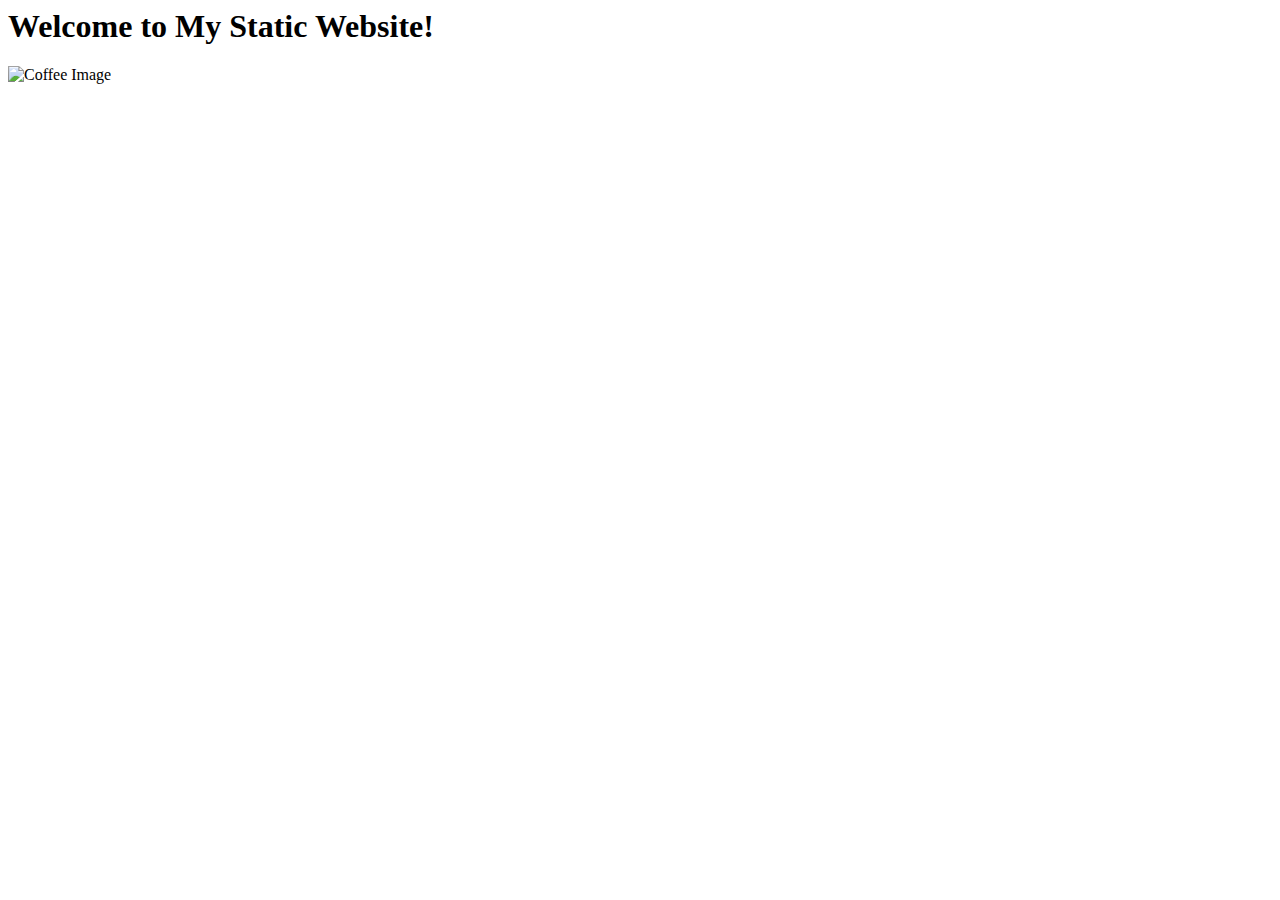
==== commit d2d573a2: "Add files via upload" ====
--- a/index.html
+++ b/index.html
@@ -1,207 +1,9 @@
-<!DOCTYPE html>
-<html lang="en">
-
+<html>
 <head>
-    <meta charset="UTF-8">
-    <meta http-equiv="X-UA-Compatible" content="IE=edge">
-    <meta name="viewport" content="width=device-width, initial-scale=1.0">
-    <title>My Portfolio</title>
-    <link rel="stylesheet" href="style.css">
+    <title>My Static Website</title>
 </head>
-
 <body>
-
-
-    <div class="page first-page">
-        <header>
-            <nav class="navbar">
-                <h2>PORTFOLIO</h2>
-                <ul>
-                    <li><a href="index.html">Home</a></li>
-                    <li><a href="#about">About </a></li>
-                    <li><a href="#Skills">Skills</a></li>
-                    <li><a href="#contact">Contact</a></li>
-                    <li><a href="#github">Github</a></li>
-                    <li><a href="#linkedin">Linkedin</a></li>
-                </ul>
-            </nav>
-        </header>
-
-        <div class="homepage">
-            <img src="images/WhatsApp Image 2025-01-27 at 4.00.16 PM.jpeg">
-            <div class="short-intro">
-
-                <h1> Welcome to my portfolio</h1>
-                <p> I'm <strong>Ramya J</strong>, Bachelor of Computer Application. This is my first portfolio
-                    website.<br><br><br>
-                    I am a Fresher in Frontend Developer.</p>
-            </div>
-        </div>
-    </div>
-
-    <div class="page second-page">
-        <div class="school">
-            <h2 id="about" class="heading">About Me</h2>
-            <div class="introduction">
-
-                <p class="short-para">Hello! It's me <strong>Ramya J  </strong> from Kanchipuram. I am studying
-                    Bachelor in Computer Application at far Sri Sankara Arts and Science college at Enathur.
-                    Currently I am in recent graduation. I am Selflearing for HTML,CSS,REACTJS,GITHUB,PYTHON,SQL,MYSQL so that my skils improved for some rewards of the Certificates gathered in and very good knowledge.I have completed a Data Visualization Internship and fulfilled some tasks to obtain Certification from TATA..
-                    I want to be a full-stack web developer. 
-                </p>
-
-
-
-                <div class="several-interests long-para">
-                    <div class="table">
-
-                        <h3>My interests</h3>
-                        <p>As a passionate full-stack developer, I am deeply intrigued by the art and science of crafting interactive and visually appealing web experiences. My interests lie in exploring responsive design and creating adaptable websites that look stunning on any device.</p>
-                    </div>
-                    <div class="table">
-                        <h3>Previous Experience</h3>
-                        <p>I am  fresher with limited professional experience, my focus on projects, internships, or academic achievements that demonstrate your front-end development skills, I have personal Projects to Done To-do Lists, ecommerce website, Bootstrap  template, gen ai gamefiy app, Portfolio  websites to Completed</p>
-                    </div>
-                </div>
-                <p style="margin-left:280px; font-size:20px;">
-                    I am available in 
-                    <strong> Linkedin*Github*Gmail*instagram*</strong> you can connect to be from
-                    there.
-                </p>
-                
-            </div>
-
-        </div>
-
-    </div>
-
-    <div class="page">
-        <h3 class="heading" id="Skills">My Skills</h3>
-        <div class="skill">
-            <div class="skill-list">
-                <hr>
-                <p>
-                    As I already said I have interest in full-stack.
-                    Nowadays I am learning Web Development. I took various internet
-                    resourses to learn it. The main thing which I cannot forget to say
-                    is, I took 21 days start study classes to learn frontend
-                    development completed html,css,js,reacjs,Bootstrap<strong>Frontend</strong>.
-                    I am learning java nowadays. <br>
-
-                    I have knowlede of programming languages also. I learnt C language in my first
-                    language Object Oriented Programming in python my second language
-                    I am learning Data Structure and Algorithm in my Currently learning. <br>
-                    I have following skills.
-                <ul>
-                    <li>HTML</li>
-                    <li>CSS</li>
-                    <li>Java Script</li>
-                    <li>Reactjs</li>
-                    <li>python</li>
-                    <li>DSA- <span class="skill-learning">learning</span></li>
-
-                </ul>
-                </p>
-            </div>
-            <div class="certificate">
-                <hr>
-                <p>I got certificate by passing the Udemy practical of Reactjs Frontend Web Development.</p>
-                <img src="images/WhatsApp Image 2025-01-27 at 3.18.52 PM.jpeg">
-            </div>
-        </div>
-    </div>
-
-    <div class="page third-page">
-        <div id="contact">
-            <h3 class="heading">Contact</h3>
-            <div class="contact">
-                <div class="form">
-
-                    <p>There are many resourses where you can contact me.</p>
-                    <form action="#" method="post">
-                        <div>
-                            Your Name:<br> <label> <input type="text" name="name"></label>
-                        </div><br>
-                        <div>
-                            Your Email: <br><label><input type="email" name="email"></label>
-                        </div><br>
-                        Message:<br>
-                        <label><textarea name="" cols="60" rows="7"></textarea></label>
-
-                        <label><input type="button" value="submit" class="submit"></label>
-
-
-                </div>
-                </form>
-
-                <div class="address">
-
-                    <p>
-                        <link rel="icon" type="image/x-icon" href="https://www.flaticon.com/free-icons/location">
-                        <strong>Location:</strong>
-                         Big Kanchipuram
-                        <br />
-                        Kanchipuram-631502
-                        <br />
-                        Tamil Nadu
-                        <br />
-                        <br />
-                        <strong>Phone:</strong>
-                        6369109080
-                        <br />
-                        <strong>Email:</strong>
-                        03ramya2004@gmail.com
-                        <br />
-                    </p>
-                    <p class="address-para2">You can contact me from here also.</p>
-                </div>
-
-            </div>
-        </div>
-    </div>
-
-
-
-    <div class="page github-page">
-        <h1 id="github" class="heading">My Github</h1>
-        <div id="git">
-            <p>This is my Github Profile. You can follow me on this.
-                <strong>Click on this image</strong> to visit my profile. <b style="font-size: 31px;">
-                    <br>---------------></b>
-            </p>
-            <div> <a href="https://github.com/03Ramya2004/Ramya-j?tab=readme-ov-file#ramya-j"> <img src="images/Screenshot (3).png"></a></div>
-        </div>
-        <p class="github-intro">I am active on Github also. I have not uploaded much files on my
-            github. I usually put my own projects assignments on github with the help of
-            git, which all are public repositories. I have basic knowledge of github.
-            I do not have much contribution in github. But in future I will surely
-            upload the all the files in which I will work.
-
-        </p>
-    </div>
-
-    <div class="page linkedin-page">
-        <h1 id="linkedin" class="heading">My linkedin</h1>
-        <div id="link">
-            <p>This is my Linkedin Profile. You can connect me on this also.
-                <strong>Click on this image</strong> to visit my profile. <b style="font-size: 31px;"><br>
-                    ---------------></b>
-            </p>
-            <div> <a href="https://www.linkedin.com/in/03ramya2004/"><img src="images/linkdin.png"></a>
-            </div>
-        </div>
-        <p class="linkedin-intro">This is my linkedin account. You may visit it to know more about me. I am not much
-            expressive.
-            That's why I do not post more. This is the platform used by many professionalists. One can grow their
-            connections
-            here and know about whats going on there professional life. It gives you motivation.
-
-        </p>
-    </div>
-
-    <footer>
-        &copy; DIPA: All Rights Reserved ! 2025
-    </footer>
+    <h1>Welcome to My Static Website!</h1>
+    <img src="http://your-bucket-name.s3.amazonaws.com/Coffee.img" alt="Coffee Image">
 </body>
-
 </html>
